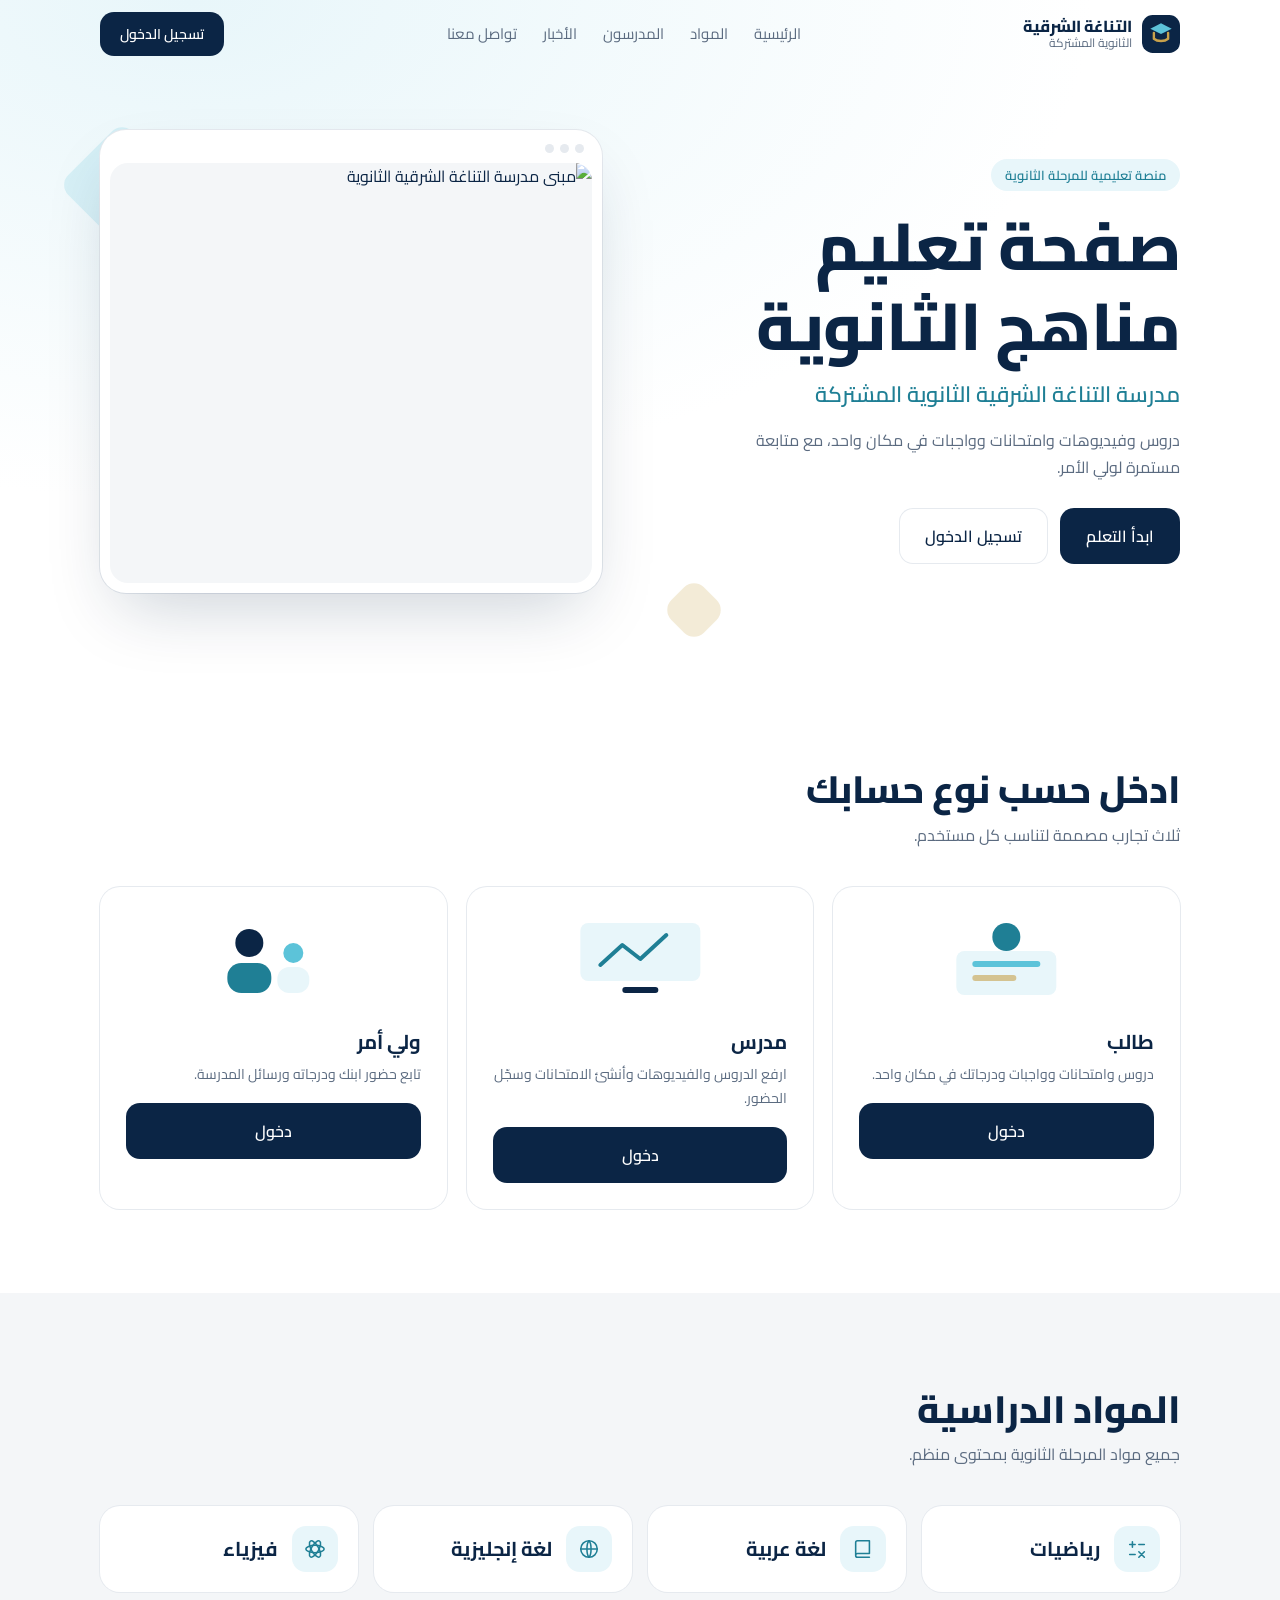
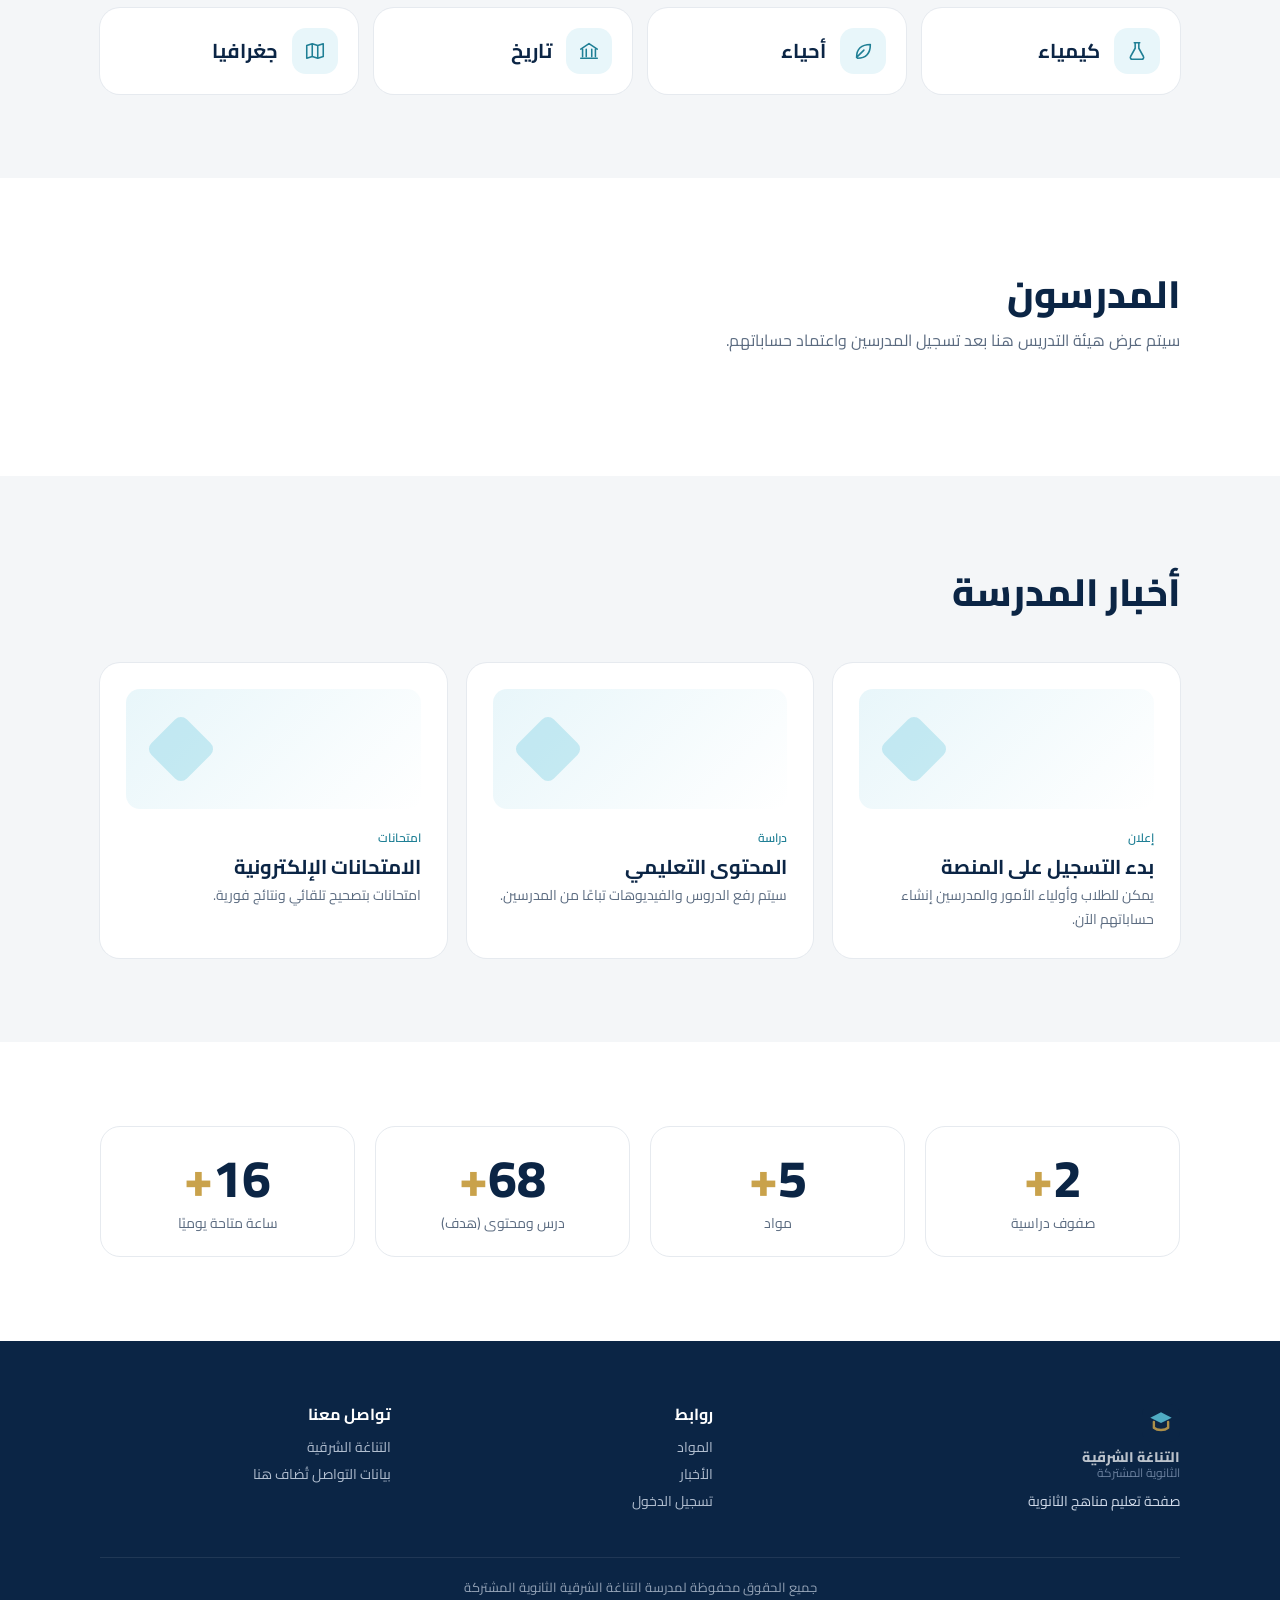
==== index.html @ 5ed2cd42 "Add files via upload" ====
<!DOCTYPE html>
<html lang="ar" dir="rtl">
<head>
<meta charset="utf-8">
<meta name="viewport" content="width=device-width, initial-scale=1, viewport-fit=cover">
<title>صفحة تعليم مناهج الثانوية | مدرسة التناغة الشرقية الثانوية المشتركة</title>
<meta name="description" content="منصة تعليمية لطلاب ومدرسي وأولياء أمور مدرسة التناغة الشرقية الثانوية المشتركة.">
<link rel="icon" href="assets/icons/favicon.svg">
<link rel="preconnect" href="https://fonts.googleapis.com"><link rel="preconnect" href="https://fonts.gstatic.com" crossorigin>
<link rel="stylesheet" href="https://fonts.googleapis.com/css2?family=Cairo:wght@400;600;800&display=swap">
<link rel="stylesheet" href="style.css">
</head>
<body>
<svg width="0" height="0" style="position:absolute" aria-hidden="true">
<symbol id="i-logo" viewBox="0 0 32 32"><rect width="32" height="32" rx="9" fill="#0b2545"/><path d="M16 7l9 4.5-9 4.5-9-4.5z" fill="#5cc3d9"/><path d="M10 15v5c3 2.5 9 2.5 12 0v-5" fill="none" stroke="#c9a24b" stroke-width="2" stroke-linecap="round"/></symbol>
<symbol id="i-math" viewBox="0 0 24 24"><path d="M4 7h6M7 4v6M14 7h6M4 18h6M14 15l6 6M20 15l-6 6"/></symbol>
<symbol id="i-book" viewBox="0 0 24 24"><path d="M4 19V5a2 2 0 0 1 2-2h13v14H6a2 2 0 0 0-2 2zm0 0a2 2 0 0 0 2 2h13"/></symbol>
<symbol id="i-globe" viewBox="0 0 24 24"><circle cx="12" cy="12" r="9"/><path d="M3 12h18M12 3c3 3 3 15 0 18M12 3c-3 3-3 15 0 18"/></symbol>
<symbol id="i-atom" viewBox="0 0 24 24"><ellipse cx="12" cy="12" rx="10" ry="4"/><ellipse cx="12" cy="12" rx="10" ry="4" transform="rotate(60 12 12)"/><ellipse cx="12" cy="12" rx="10" ry="4" transform="rotate(120 12 12)"/></symbol>
<symbol id="i-flask" viewBox="0 0 24 24"><path d="M9 3h6M10 3v6l-5 9a2 2 0 0 0 2 3h10a2 2 0 0 0 2-3l-5-9V3"/></symbol>
<symbol id="i-leaf" viewBox="0 0 24 24"><path d="M5 19c0-9 5-14 15-14 0 10-5 15-14 15M5 19l8-8"/></symbol>
<symbol id="i-hist" viewBox="0 0 24 24"><path d="M3 10l9-6 9 6M5 10v8M9 10v8M15 10v8M19 10v8M3 20h18"/></symbol>
<symbol id="i-map" viewBox="0 0 24 24"><path d="M9 4L3 6v14l6-2 6 2 6-2V4l-6 2zM9 4v14M15 6v14"/></symbol>
<symbol id="i-home" viewBox="0 0 24 24"><path d="M3 11l9-8 9 8M5 10v10h14V10"/></symbol>
<symbol id="i-cal" viewBox="0 0 24 24"><rect x="3" y="5" width="18" height="16" rx="3"/><path d="M3 10h18M8 3v4M16 3v4"/></symbol>
<symbol id="i-file" viewBox="0 0 24 24"><path d="M6 3h8l4 4v14H6zM14 3v4h4M9 13h6M9 17h6"/></symbol>
<symbol id="i-video" viewBox="0 0 24 24"><rect x="3" y="6" width="14" height="12" rx="2"/><path d="M17 10l4-2v8l-4-2"/></symbol>
<symbol id="i-chart" viewBox="0 0 24 24"><path d="M4 20V4M4 20h16M8 16v-5M12 16V7M16 16v-3"/></symbol>
<symbol id="i-bell" viewBox="0 0 24 24"><path d="M6 16v-5a6 6 0 0 1 12 0v5l2 2H4zM10 21h4"/></symbol>
<symbol id="i-check" viewBox="0 0 24 24"><path d="M5 12l5 5 9-10"/></symbol>
<symbol id="i-users" viewBox="0 0 24 24"><circle cx="9" cy="8" r="3.5"/><path d="M2 20c0-4 3-6 7-6s7 2 7 6M16 4.5a3.5 3.5 0 0 1 0 7M18 14c3 .5 4 3 4 6"/></symbol>
<symbol id="i-up" viewBox="0 0 24 24"><path d="M12 16V4M6 10l6-6 6 6M4 20h16"/></symbol>
<symbol id="i-out" viewBox="0 0 24 24"><path d="M9 4H5v16h4M16 8l4 4-4 4M20 12H9"/></symbol>
<symbol id="i-arrow" viewBox="0 0 24 24"><path d="M19 12H5M11 6l-6 6 6 6"/></symbol>
<symbol id="i-menu" viewBox="0 0 24 24"><path d="M4 7h16M4 12h16M4 17h16"/></symbol>
<symbol id="i-edit" viewBox="0 0 24 24"><path d="M4 20h4L19 9l-4-4L4 16zM14 6l4 4"/></symbol>
<symbol id="i-msg" viewBox="0 0 24 24"><path d="M4 5h16v11H9l-5 4z"/></symbol>
</svg>

<div id="site">
<header class="nav" id="nav">
  <div class="wrap nav-in">
    <a class="brand" href="#top"><svg class="logo"><use href="#i-logo"/></svg><span>التناغة الشرقية<small>الثانوية المشتركة</small></span></a>
    <nav class="links" id="links">
      <a href="#top">الرئيسية</a><a href="#subjects">المواد</a><a href="#teachers">المدرسون</a><a href="#news">الأخبار</a><a href="#contact">تواصل معنا</a>
    </nav>
    <button class="btn sm" data-login>تسجيل الدخول</button>
    <button class="burger" id="burger" aria-label="القائمة"><svg class="ic"><use href="#i-menu"/></svg></button>
  </div>
</header>

<section class="hero" id="top">
  <i class="dia d1"></i><i class="dia d2"></i>
  <div class="wrap hero-in">
    <div class="rv">
      <span class="chip">منصة تعليمية للمرحلة الثانوية</span>
      <h1>صفحة تعليم<br>مناهج الثانوية</h1>
      <h2>مدرسة التناغة الشرقية الثانوية المشتركة</h2>
      <p>دروس وفيديوهات وامتحانات وواجبات في مكان واحد، مع متابعة مستمرة لولي الأمر.</p>
      <div class="acts"><button class="btn" data-login="signup">ابدأ التعلم</button><button class="btn ghost" data-login>تسجيل الدخول</button></div>
    </div>
    <div class="mock rv" id="mock">
      <div class="bar"><i></i><i></i><i></i></div>
      <img src="assets/images/school.jpg" alt="مبنى مدرسة التناغة الشرقية الثانوية" loading="lazy">
    </div>
  </div>
</section>

<section class="sec" id="roles"><div class="wrap">
  <div class="head rv"><h3>ادخل حسب نوع حسابك</h3><p>ثلاث تجارب مصممة لتناسب كل مستخدم.</p></div>
  <div class="grid3" id="roleGrid"></div>
</div></section>

<section class="sec alt" id="subjects"><div class="wrap">
  <div class="head rv"><h3>المواد الدراسية</h3><p>جميع مواد المرحلة الثانوية بمحتوى منظم.</p></div>
  <div class="grid4" id="subGrid"></div>
</div></section>

<section class="sec" id="teachers"><div class="wrap">
  <div class="head rv"><h3>المدرسون</h3><p>سيتم عرض هيئة التدريس هنا بعد تسجيل المدرسين واعتماد حساباتهم.</p></div>
</div></section>

<section class="sec alt" id="news"><div class="wrap">
  <div class="head rv"><h3>أخبار المدرسة</h3></div>
  <div class="grid3" id="newsGrid"></div>
</div></section>

<section class="sec"><div class="wrap stats" id="stats"></div></section>

<footer class="foot" id="contact"><div class="wrap">
  <div class="fgrid">
    <div><a class="brand"><svg class="logo"><use href="#i-logo"/></svg><span>التناغة الشرقية<small>الثانوية المشتركة</small></span></a><p>صفحة تعليم مناهج الثانوية</p></div>
    <div><b>روابط</b><a href="#subjects">المواد</a><a href="#news">الأخبار</a><a data-login>تسجيل الدخول</a></div>
    <div><b>تواصل معنا</b><span>التناغة الشرقية</span><span>بيانات التواصل تُضاف هنا</span></div>
  </div>
  <div class="copy">جميع الحقوق محفوظة لمدرسة التناغة الشرقية الثانوية المشتركة</div>
</div></footer>
</div>

<section id="login" class="view">
  <div class="lbox">
    <svg class="logo big"><use href="#i-logo"/></svg>
    <h3 id="lt">تسجيل الدخول</h3>
    <div class="seg" id="seg"><button data-r="student" class="on">طالب</button><button data-r="teacher">مدرس</button><button data-r="parent">ولي أمر</button></div>
    <div id="nmWrap" hidden><label>الاسم</label><input id="nm" autocomplete="name"></div>
    <label>رقم الهاتف</label><input id="ph" type="tel" inputmode="numeric" autocomplete="tel">
    <label>كلمة المرور</label><input id="pw" type="password" autocomplete="current-password">
    <div class="err" id="er"></div>
    <button class="btn full" id="go">متابعة</button>
    <button class="lnk" id="sw">ليس لديك حساب؟ إنشاء حساب</button>
    <button class="lnk" data-home>العودة للرئيسية</button>
  </div>
</section>

<section id="app" class="view"></section>
<script src="script.js"></script>
</body>
</html>
---- style.css ----
:root{--navy:#0b2545;--teal:#1f7f95;--sky:#5cc3d9;--sky2:#e8f6fa;--gold:#c9a24b;--g:#f4f6f8;--line:#e6eaef;--mu:#5b6b80;--r:20px}
*{box-sizing:border-box;margin:0;padding:0}
html{scroll-behavior:smooth}
body{font-family:Cairo,Tahoma,Arial,sans-serif;color:var(--navy);background:#fff;line-height:1.7;-webkit-font-smoothing:antialiased}
a{color:inherit;text-decoration:none;cursor:pointer}
.wrap{max-width:1120px;margin:auto;padding:0 20px}
.ic{width:22px;height:22px;fill:none;stroke:currentColor;stroke-width:1.7;stroke-linecap:round;stroke-linejoin:round;flex:none}
.logo{width:38px;height:38px;flex:none}.logo.big{width:52px;height:52px;margin-bottom:10px}
/* nav */
.nav{position:fixed;inset:0 0 auto;z-index:50;padding-top:env(safe-area-inset-top);transition:background .3s,box-shadow .3s}
.nav.s{background:rgba(255,255,255,.88);backdrop-filter:blur(14px);-webkit-backdrop-filter:blur(14px);box-shadow:0 1px 0 var(--line)}
.nav-in{display:flex;align-items:center;gap:20px;height:68px}
.brand{display:flex;align-items:center;gap:10px;font-weight:800;line-height:1.2}
.brand small{display:block;font-weight:400;font-size:12px;color:var(--mu)}
.links{display:flex;gap:26px;margin-inline:auto;font-size:15px;color:var(--mu)}
.links a{transition:color .2s}.links a:hover{color:var(--navy)}
.burger{display:none;background:none;border:0;color:var(--navy);cursor:pointer}
/* buttons */
.btn{position:relative;overflow:hidden;border:0;border-radius:14px;padding:13px 26px;font:600 16px Cairo,Tahoma;background:var(--navy);color:#fff;cursor:pointer;transition:transform .2s,box-shadow .2s}
.btn:hover{transform:translateY(-2px);box-shadow:0 8px 22px rgba(11,37,69,.18)}
.btn.sm{padding:9px 20px;font-size:14px}.btn.full{width:100%;margin-top:16px}
.btn.ghost{background:#fff;color:var(--navy);box-shadow:inset 0 0 0 1px var(--line)}
.rp{position:absolute;border-radius:50%;background:rgba(255,255,255,.4);transform:scale(0);animation:rp .6s ease-out;pointer-events:none}
@keyframes rp{to{transform:scale(3);opacity:0}}
/* hero */
.hero{position:relative;padding:130px 0 80px;background:radial-gradient(900px 500px at 15% 0,var(--sky2),transparent),#fff;overflow:hidden}
.hero-in{display:grid;grid-template-columns:1.05fr 1fr;gap:50px;align-items:center}
.chip{display:inline-block;padding:5px 14px;border-radius:99px;background:var(--sky2);color:var(--teal);font-size:13px;font-weight:600}
h1{font-size:clamp(38px,6.2vw,66px);line-height:1.2;font-weight:800;letter-spacing:-.5px;margin:16px 0 10px}
.hero h2{font-size:clamp(17px,2.3vw,22px);color:var(--teal);font-weight:600}
.hero p{color:var(--mu);margin:14px 0 26px;max-width:460px}
.acts{display:flex;gap:12px;flex-wrap:wrap}
.mock{background:#fff;border-radius:26px;padding:10px;box-shadow:0 30px 70px -20px rgba(11,37,69,.22),0 0 0 1px var(--line);will-change:transform}
.mock .bar{display:flex;gap:6px;padding:4px 8px 10px}.bar i{width:9px;height:9px;border-radius:50%;background:var(--line)}
.mock img{width:100%;height:420px;object-fit:cover;object-position:center 40%;border-radius:18px;display:block;background:var(--g)}
.dia{position:absolute;width:90px;height:90px;background:var(--sky);opacity:.18;transform:rotate(45deg);border-radius:14px}
.d1{top:140px;left:6%}.d2{bottom:40px;right:44%;width:46px;height:46px;background:var(--gold);opacity:.22}
/* sections */
.sec{padding:84px 0}.alt{background:var(--g)}
.head{margin-bottom:38px}.head h3{font-size:clamp(26px,4vw,38px);font-weight:800}.head p{color:var(--mu)}
.grid3{display:grid;grid-template-columns:repeat(3,1fr);gap:20px}
.grid4{display:grid;grid-template-columns:repeat(4,1fr);gap:16px}
.card{background:#fff;border-radius:var(--r);padding:26px;box-shadow:0 0 0 1px var(--line);transition:transform .3s,box-shadow .3s}
.card:hover{transform:translateY(-6px);box-shadow:0 20px 40px -18px rgba(11,37,69,.25),0 0 0 1px var(--line)}
.role svg.il{width:100%;height:90px;margin-bottom:14px}
.role h4,.sub h4,.news h4{font-size:20px;font-weight:700}.role p{color:var(--mu);font-size:14px;margin:4px 0 16px}
.role .btn{width:100%}
.sub{display:flex;align-items:center;gap:14px;padding:20px}.sub .ico{width:46px;height:46px;border-radius:14px;background:var(--sky2);color:var(--teal);display:grid;place-items:center}
.news .tag{font-size:12px;color:var(--teal);font-weight:600}.news .ph{height:120px;border-radius:14px;background:linear-gradient(135deg,var(--sky2),#fff);margin-bottom:14px;position:relative;overflow:hidden}
.news .ph::after{content:"";position:absolute;width:50px;height:50px;background:var(--sky);opacity:.3;transform:rotate(45deg);left:30px;top:35px;border-radius:8px}
.news p{color:var(--mu);font-size:14px}
.stats{display:grid;grid-template-columns:repeat(4,1fr);gap:20px;text-align:center}
.stats b{display:block;font-size:clamp(34px,5vw,52px);font-weight:800;line-height:1.2}.stats span{color:var(--mu);font-size:14px}
.stats>div{padding:20px;border-radius:var(--r);border:1px solid var(--line)}.stats b::after{content:"+";color:var(--gold)}
.foot{background:var(--navy);color:#cfd9e8;padding:60px 0 24px}
.fgrid{display:grid;grid-template-columns:1.5fr 1fr 1fr;gap:30px}.foot .brand{color:#fff}.foot small{color:#8fa3c0}
.foot b{display:block;color:#fff;margin-bottom:8px}.foot a,.foot span{display:block;font-size:14px;margin:3px 0;opacity:.85}.foot p{font-size:14px;margin-top:10px}
.copy{margin-top:40px;padding-top:18px;border-top:1px solid rgba(255,255,255,.12);font-size:13px;opacity:.7;text-align:center}
/* reveal */
.rv{opacity:0;transform:translateY(22px);transition:opacity .7s ease,transform .7s ease}.rv.in{opacity:1;transform:none}
/* views */
.view{display:none}.view.on{display:block;animation:fi .4s ease}@keyframes fi{from{opacity:0}}
#login.on{display:grid;place-items:center;min-height:100vh;background:radial-gradient(700px 400px at 50% 0,var(--sky2),transparent),var(--g);padding:20px}
.lbox{width:100%;max-width:400px;background:#fff;border-radius:26px;padding:34px 28px;text-align:center;box-shadow:0 30px 60px -25px rgba(11,37,69,.25),0 0 0 1px var(--line);animation:sc .45s ease}
@keyframes sc{from{opacity:0;transform:scale(.96)}}
.lbox h3{font-size:24px;margin-bottom:16px}.lbox label{display:block;text-align:start;font-size:13px;color:var(--mu);margin:12px 0 5px}
input{width:100%;padding:13px 14px;border:1px solid var(--line);border-radius:12px;font:16px Cairo,Tahoma;color:var(--navy);background:#fff;transition:border .2s,box-shadow .2s}
input:focus{outline:0;border-color:var(--sky);box-shadow:0 0 0 4px var(--sky2)}
.seg{display:flex;background:var(--g);border-radius:12px;padding:4px;gap:4px}.seg button{flex:1;border:0;background:none;padding:9px;border-radius:9px;font:600 14px Cairo,Tahoma;color:var(--mu);cursor:pointer;transition:.2s}
.seg .on{background:#fff;color:var(--navy);box-shadow:0 1px 4px rgba(0,0,0,.1)}
.err{color:#c0392b;font-size:13px;min-height:20px;margin-top:8px}
.lnk{display:block;width:100%;background:none;border:0;color:var(--teal);font:600 14px Cairo,Tahoma;margin-top:12px;cursor:pointer}
/* app */
#app.on{display:grid;grid-template-columns:250px 1fr;min-height:100vh;background:var(--g)}
.side{background:#fff;border-inline-end:1px solid var(--line);padding:22px 14px;display:flex;flex-direction:column;gap:4px;position:sticky;top:0;height:100vh}
.side .brand{padding:0 8px 20px}
.side a{display:flex;align-items:center;gap:12px;padding:11px 12px;border-radius:12px;color:var(--mu);font-size:15px;transition:.2s}
.side a:hover{background:var(--g);color:var(--navy)}.side a.on{background:var(--sky2);color:var(--teal);font-weight:600}
.side .out{margin-top:auto}
.main{padding:0 28px 40px;min-width:0}
.topb{display:flex;align-items:center;gap:14px;height:72px}.topb h3{font-size:22px;margin-inline-end:auto}
.av{width:40px;height:40px;border-radius:50%;background:var(--navy);color:#fff;display:grid;place-items:center;font-weight:700}
.qa{display:grid;grid-template-columns:repeat(auto-fit,minmax(150px,1fr));gap:12px;margin-bottom:20px}
.qa button{display:flex;align-items:center;gap:10px;padding:16px;border:0;border-radius:16px;background:#fff;box-shadow:0 0 0 1px var(--line);font:600 14px Cairo,Tahoma;color:var(--navy);cursor:pointer;transition:.25s;position:relative;overflow:hidden}
.qa button:hover{transform:translateY(-3px);box-shadow:0 12px 24px -14px rgba(11,37,69,.3),0 0 0 1px var(--line)}.qa .ic{color:var(--teal)}
.st{display:grid;grid-template-columns:repeat(3,1fr);gap:12px;margin-bottom:20px}
.st div{background:#fff;border-radius:16px;padding:18px;box-shadow:0 0 0 1px var(--line)}.st b{font-size:28px;display:block;line-height:1.2}.st span{color:var(--mu);font-size:13px}
.wg{display:grid;grid-template-columns:repeat(3,1fr);gap:16px}
.w{background:#fff;border-radius:18px;padding:20px;box-shadow:0 0 0 1px var(--line)}.w h5{font-size:16px;margin-bottom:12px}
.li{display:flex;justify-content:space-between;gap:10px;padding:10px 0;border-top:1px solid var(--line);font-size:14px}.li:first-of-type{border:0}.li span{color:var(--mu);font-size:12px;white-space:nowrap}
.sk{height:16px;border-radius:8px;margin:14px 0;background:linear-gradient(90deg,var(--g) 25%,#e9edf2 50%,var(--g) 75%);background-size:200% 100%;animation:sh 1.1s infinite}
@keyframes sh{to{background-position:-200% 0}}
.msg{position:fixed;bottom:24px;left:50%;transform:translateX(-50%);background:var(--navy);color:#fff;padding:11px 20px;border-radius:12px;font-size:14px;z-index:99;animation:fi .3s}
@media(max-width:860px){
.links{position:absolute;top:68px;inset-inline:0;background:#fff;flex-direction:column;padding:10px 20px 18px;gap:12px;box-shadow:0 12px 24px rgba(0,0,0,.08);display:none}.links.o{display:flex}
.burger{display:block;margin-inline-start:auto}.nav-in .btn{display:none}.nav-in{gap:8px}
.hero-in,.grid3,.fgrid{grid-template-columns:1fr}.grid4{grid-template-columns:repeat(2,1fr)}.stats{grid-template-columns:repeat(2,1fr)}
.mock img{height:300px}.hero{padding-top:104px}
#app.on{grid-template-columns:1fr}.side{position:fixed;inset:0 auto 0 0;width:260px;z-index:60;transform:translateX(-105%);transition:.3s}.side.o{transform:none;box-shadow:0 0 0 100vmax rgba(11,37,69,.4)}
.wg,.st{grid-template-columns:1fr}.main{padding:0 16px 30px}
}
@media(min-width:861px){.mb{display:none}}
.mb{background:none;border:0;color:var(--navy);cursor:pointer}
@media(prefers-reduced-motion:reduce){*{animation:none!important;transition:none!important}.rv{opacity:1;transform:none}}
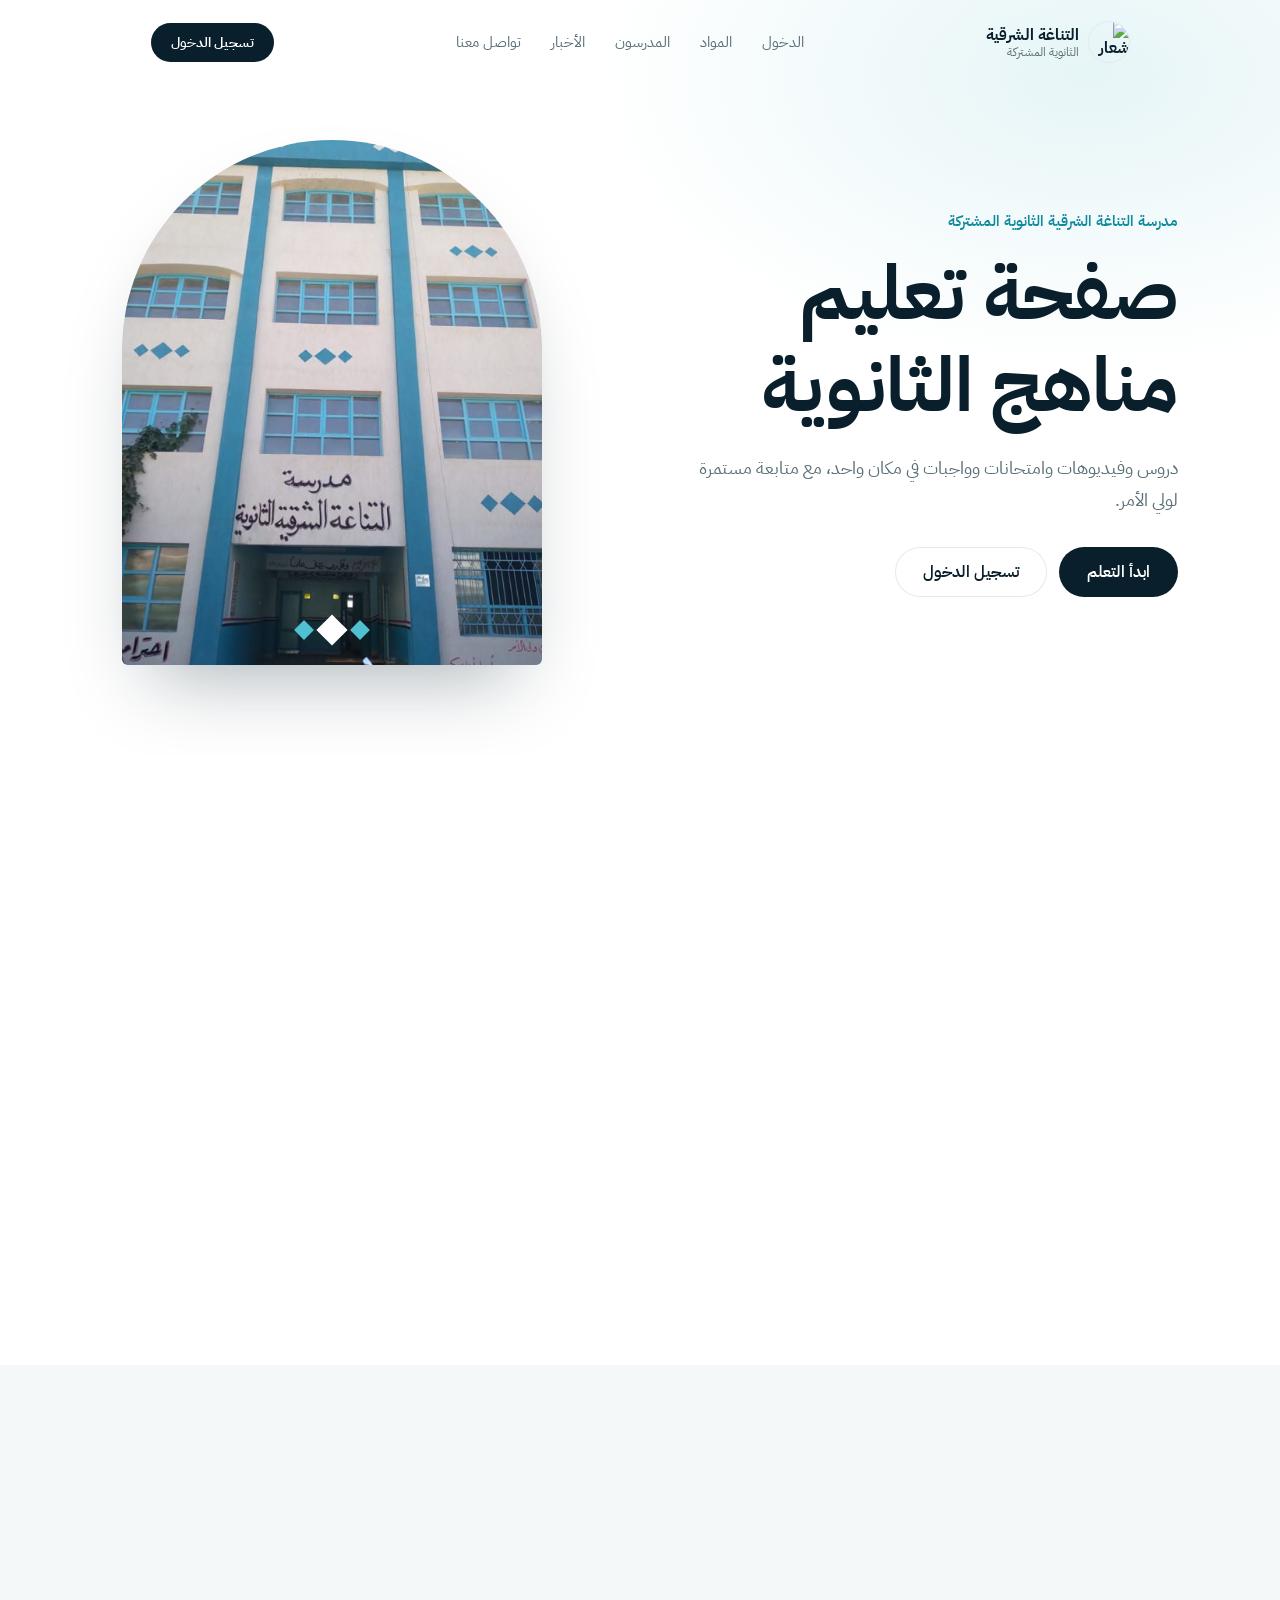
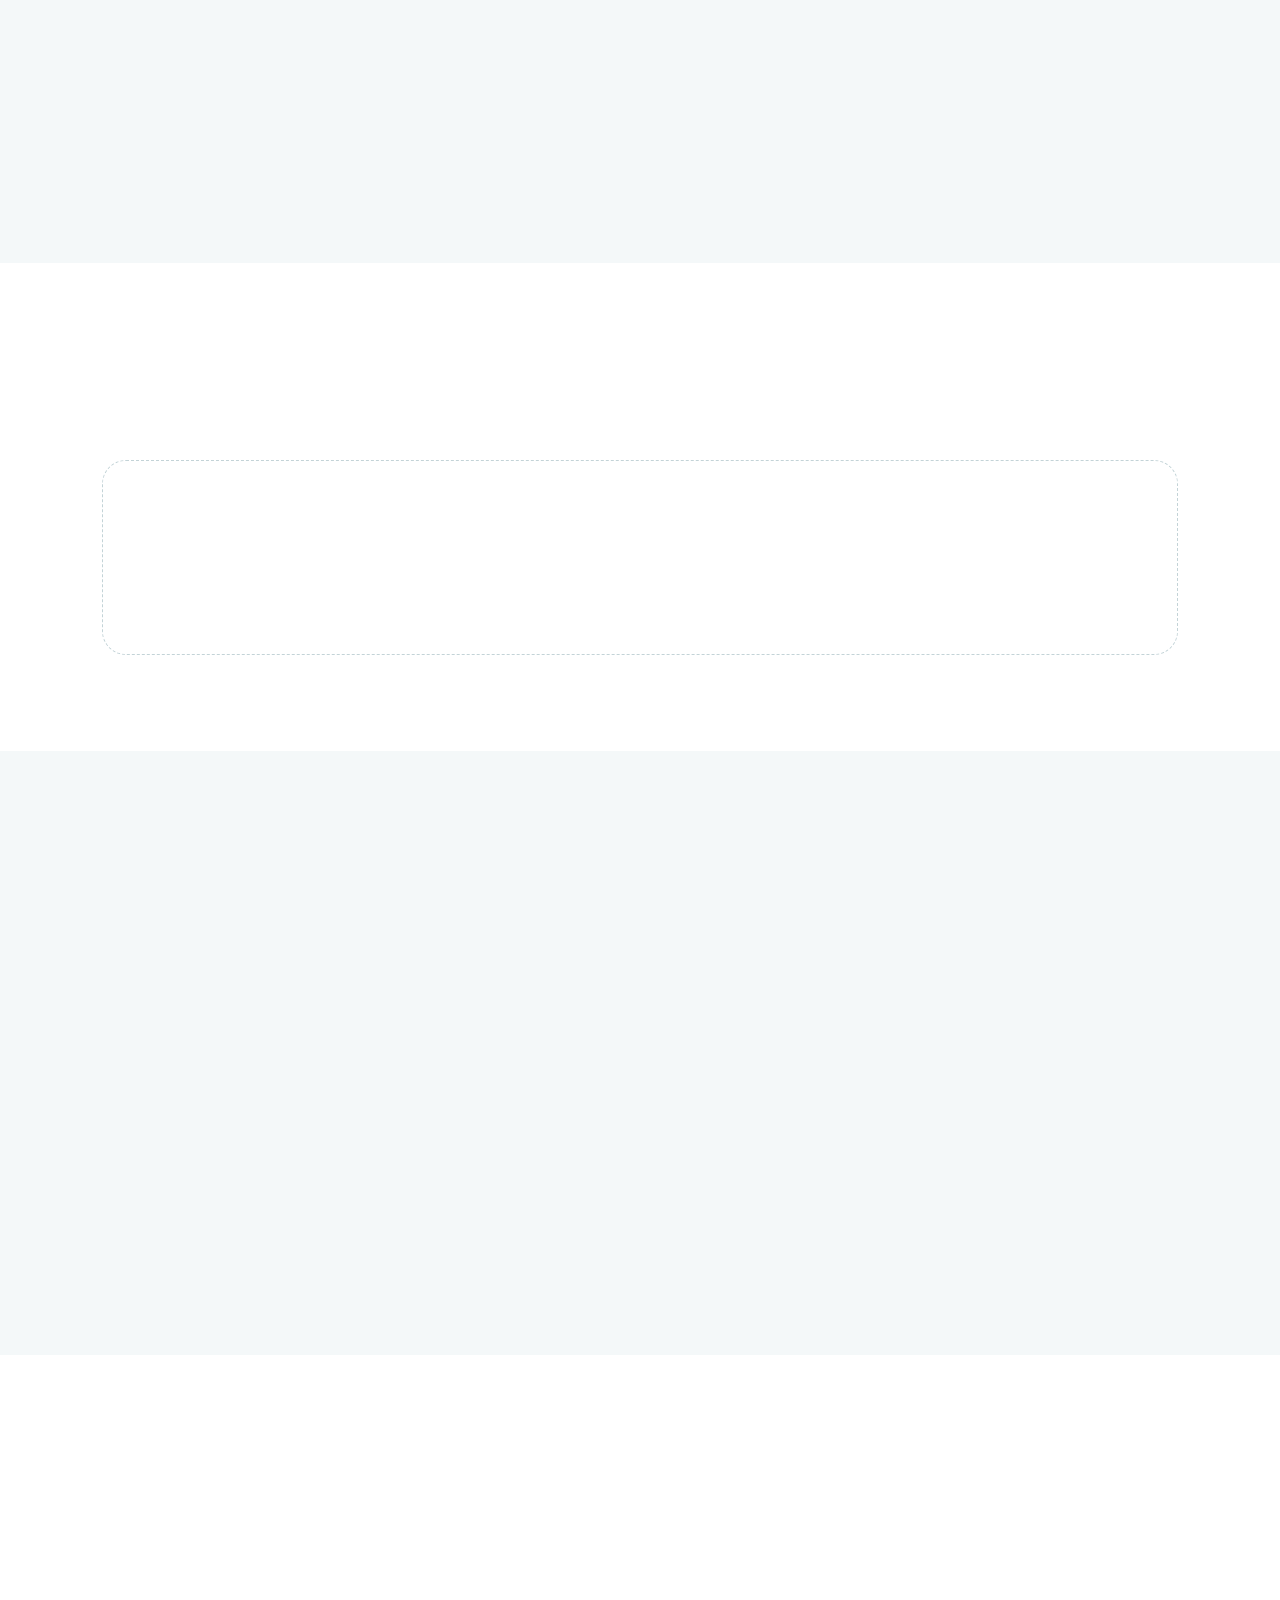
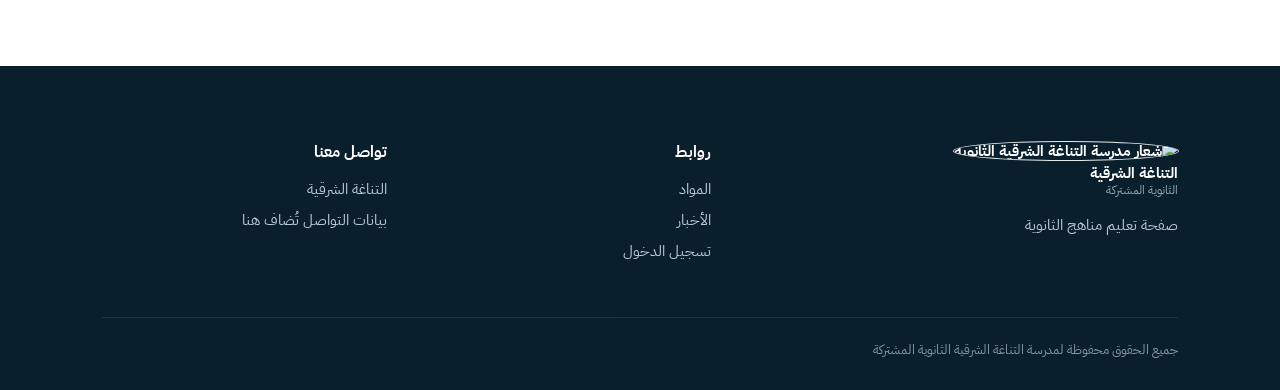
==== commit a23fff39: "Add files via upload" ====
--- a/index.html
+++ b/index.html
@@ -4,15 +4,16 @@
 <meta charset="utf-8">
 <meta name="viewport" content="width=device-width, initial-scale=1, viewport-fit=cover">
 <title>صفحة تعليم مناهج الثانوية | مدرسة التناغة الشرقية الثانوية المشتركة</title>
+<meta name="theme-color" content="#0a1f2c">
 <meta name="description" content="منصة تعليمية لطلاب ومدرسي وأولياء أمور مدرسة التناغة الشرقية الثانوية المشتركة.">
-<link rel="icon" href="assets/icons/favicon.svg">
+<link rel="icon" type="image/png" href="assets/icons/favicon.png">
+<link rel="apple-touch-icon" href="assets/images/logo.jpg">
 <link rel="preconnect" href="https://fonts.googleapis.com"><link rel="preconnect" href="https://fonts.gstatic.com" crossorigin>
-<link rel="stylesheet" href="https://fonts.googleapis.com/css2?family=Cairo:wght@400;600;800&display=swap">
+<link rel="stylesheet" href="https://fonts.googleapis.com/css2?family=IBM+Plex+Sans+Arabic:wght@400;500;600;700&display=swap">
 <link rel="stylesheet" href="style.css">
 </head>
 <body>
 <svg width="0" height="0" style="position:absolute" aria-hidden="true">
-<symbol id="i-logo" viewBox="0 0 32 32"><rect width="32" height="32" rx="9" fill="#0b2545"/><path d="M16 7l9 4.5-9 4.5-9-4.5z" fill="#5cc3d9"/><path d="M10 15v5c3 2.5 9 2.5 12 0v-5" fill="none" stroke="#c9a24b" stroke-width="2" stroke-linecap="round"/></symbol>
 <symbol id="i-math" viewBox="0 0 24 24"><path d="M4 7h6M7 4v6M14 7h6M4 18h6M14 15l6 6M20 15l-6 6"/></symbol>
 <symbol id="i-book" viewBox="0 0 24 24"><path d="M4 19V5a2 2 0 0 1 2-2h13v14H6a2 2 0 0 0-2 2zm0 0a2 2 0 0 0 2 2h13"/></symbol>
 <symbol id="i-globe" viewBox="0 0 24 24"><circle cx="12" cy="12" r="9"/><path d="M3 12h18M12 3c3 3 3 15 0 18M12 3c-3 3-3 15 0 18"/></symbol>
@@ -38,59 +39,50 @@
 </svg>
 
 <div id="site">
-<header class="nav" id="nav">
-  <div class="wrap nav-in">
-    <a class="brand" href="#top"><svg class="logo"><use href="#i-logo"/></svg><span>التناغة الشرقية<small>الثانوية المشتركة</small></span></a>
-    <nav class="links" id="links">
-      <a href="#top">الرئيسية</a><a href="#subjects">المواد</a><a href="#teachers">المدرسون</a><a href="#news">الأخبار</a><a href="#contact">تواصل معنا</a>
-    </nav>
-    <button class="btn sm" data-login>تسجيل الدخول</button>
-    <button class="burger" id="burger" aria-label="القائمة"><svg class="ic"><use href="#i-menu"/></svg></button>
+<i class="pgb" id="pg"></i>
+<header class="nav" id="nav"><div class="nav-in">
+  <a class="brand" href="#top"><img class="logo" src="assets/images/logo.jpg" alt="شعار مدرسة التناغة الشرقية الثانوية" width="40" height="40" decoding="async"><span>التناغة الشرقية<small>الثانوية المشتركة</small></span></a>
+  <nav class="links" id="links"><a href="#roles">الدخول</a><a href="#subjects">المواد</a><a href="#teachers">المدرسون</a><a href="#news">الأخبار</a><a href="#contact">تواصل معنا</a></nav>
+  <button class="btn sm" data-login>تسجيل الدخول</button>
+  <button class="burger" id="burger" aria-label="القائمة"><svg class="ic"><use href="#i-menu"/></svg></button>
+</div></header>
+
+<section class="hero" id="top"><div class="wrap hero-in">
+  <div class="ht">
+    <p class="kick">مدرسة التناغة الشرقية الثانوية المشتركة</p>
+    <h1>صفحة تعليم<br>مناهج الثانوية</h1>
+    <p class="lead">دروس وفيديوهات وامتحانات وواجبات في مكان واحد، مع متابعة مستمرة لولي الأمر.</p>
+    <div class="acts"><button class="btn" data-login="signup">ابدأ التعلم</button><button class="btn ghost" data-login>تسجيل الدخول</button></div>
   </div>
-</header>
-
-<section class="hero" id="top">
-  <i class="dia d1"></i><i class="dia d2"></i>
-  <div class="wrap hero-in">
-    <div class="rv">
-      <span class="chip">منصة تعليمية للمرحلة الثانوية</span>
-      <h1>صفحة تعليم<br>مناهج الثانوية</h1>
-      <h2>مدرسة التناغة الشرقية الثانوية المشتركة</h2>
-      <p>دروس وفيديوهات وامتحانات وواجبات في مكان واحد، مع متابعة مستمرة لولي الأمر.</p>
-      <div class="acts"><button class="btn" data-login="signup">ابدأ التعلم</button><button class="btn ghost" data-login>تسجيل الدخول</button></div>
-    </div>
-    <div class="mock rv" id="mock">
-      <div class="bar"><i></i><i></i><i></i></div>
-      <img src="assets/images/school.jpg" alt="مبنى مدرسة التناغة الشرقية الثانوية" loading="lazy">
-    </div>
-  </div>
-</section>
+  <figure class="arch"><img src="assets/images/school.jpg" alt="مبنى مدرسة التناغة الشرقية الثانوية" fetchpriority="high" decoding="async" width="900" height="1205" onload="this.parentNode.classList.add('ok')"><div class="dm"><i></i><i></i><i></i></div></figure>
+</div></section>
 
 <section class="sec" id="roles"><div class="wrap">
   <div class="head rv"><h3>ادخل حسب نوع حسابك</h3><p>ثلاث تجارب مصممة لتناسب كل مستخدم.</p></div>
-  <div class="grid3" id="roleGrid"></div>
+  <div class="grid3 rv" id="roleGrid"></div>
 </div></section>
 
 <section class="sec alt" id="subjects"><div class="wrap">
   <div class="head rv"><h3>المواد الدراسية</h3><p>جميع مواد المرحلة الثانوية بمحتوى منظم.</p></div>
-  <div class="grid4" id="subGrid"></div>
+  <div class="grid4 rv" id="subGrid"></div>
 </div></section>
 
 <section class="sec" id="teachers"><div class="wrap">
-  <div class="head rv"><h3>المدرسون</h3><p>سيتم عرض هيئة التدريس هنا بعد تسجيل المدرسين واعتماد حساباتهم.</p></div>
+  <div class="head rv"><h3>المدرسون</h3></div>
+  <div class="empty rv"><div>سيتم عرض هيئة التدريس هنا بعد تسجيل المدرسين واعتماد حساباتهم.</div><button class="btn ghost" data-login="signup" data-r="teacher">سجّل كمدرس</button></div>
 </div></section>
 
 <section class="sec alt" id="news"><div class="wrap">
   <div class="head rv"><h3>أخبار المدرسة</h3></div>
-  <div class="grid3" id="newsGrid"></div>
+  <div class="grid3 rv" id="newsGrid"></div>
 </div></section>
 
-<section class="sec"><div class="wrap stats" id="stats"></div></section>
+<section class="sec"><div class="wrap stats rv" id="stats"></div></section>
 
 <footer class="foot" id="contact"><div class="wrap">
   <div class="fgrid">
-    <div><a class="brand"><svg class="logo"><use href="#i-logo"/></svg><span>التناغة الشرقية<small>الثانوية المشتركة</small></span></a><p>صفحة تعليم مناهج الثانوية</p></div>
-    <div><b>روابط</b><a href="#subjects">المواد</a><a href="#news">الأخبار</a><a data-login>تسجيل الدخول</a></div>
+    <div><a class="brand"><img class="logo" src="assets/images/logo.jpg" alt="شعار مدرسة التناغة الشرقية الثانوية" width="40" height="40" decoding="async"><span>التناغة الشرقية<small>الثانوية المشتركة</small></span></a><p>صفحة تعليم مناهج الثانوية</p></div>
+    <div><b>روابط</b><a href="subject.html">المواد</a><a href="news.html">الأخبار</a><a data-login>تسجيل الدخول</a></div>
     <div><b>تواصل معنا</b><span>التناغة الشرقية</span><span>بيانات التواصل تُضاف هنا</span></div>
   </div>
   <div class="copy">جميع الحقوق محفوظة لمدرسة التناغة الشرقية الثانوية المشتركة</div>
@@ -99,7 +91,7 @@
 
 <section id="login" class="view">
   <div class="lbox">
-    <svg class="logo big"><use href="#i-logo"/></svg>
+    <img class="logo big" src="assets/images/logo.jpg" alt="شعار مدرسة التناغة الشرقية الثانوية" width="72" height="72" decoding="async">
     <h3 id="lt">تسجيل الدخول</h3>
     <div class="seg" id="seg"><button data-r="student" class="on">طالب</button><button data-r="teacher">مدرس</button><button data-r="parent">ولي أمر</button></div>
     <div id="nmWrap" hidden><label>الاسم</label><input id="nm" autocomplete="name"></div>
@@ -113,6 +105,6 @@
 </section>
 
 <section id="app" class="view"></section>
-<script src="script.js"></script>
+<script src="script.js" defer></script>
 </body>
 </html>
--- a/style.css
+++ b/style.css
@@ -1,87 +1,96 @@
-:root{--navy:#0b2545;--teal:#1f7f95;--sky:#5cc3d9;--sky2:#e8f6fa;--gold:#c9a24b;--g:#f4f6f8;--line:#e6eaef;--mu:#5b6b80;--r:20px}
+:root{--navy:#0a1f2c;--teal:#0e8a9d;--sky:#4fc1d2;--sky2:#e6f5f7;--gold:#e9b44c;--g:#f4f8f9;--line:#e2eaec;--mu:#5a6f78;--r:20px;--ease:cubic-bezier(.2,.7,.2,1)}
 *{box-sizing:border-box;margin:0;padding:0}
-html{scroll-behavior:smooth}
-body{font-family:Cairo,Tahoma,Arial,sans-serif;color:var(--navy);background:#fff;line-height:1.7;-webkit-font-smoothing:antialiased}
+html{scroll-behavior:smooth;scroll-padding-top:96px}
+body{font-family:'IBM Plex Sans Arabic',Tahoma,sans-serif;color:var(--navy);background:#fff;line-height:1.8;-webkit-font-smoothing:antialiased}
 a{color:inherit;text-decoration:none;cursor:pointer}
-.wrap{max-width:1120px;margin:auto;padding:0 20px}
+:focus-visible{outline:2px solid var(--teal);outline-offset:3px;border-radius:8px}
+.wrap{max-width:1120px;margin:auto;padding:0 22px}
 .ic{width:22px;height:22px;fill:none;stroke:currentColor;stroke-width:1.7;stroke-linecap:round;stroke-linejoin:round;flex:none}
-.logo{width:38px;height:38px;flex:none}.logo.big{width:52px;height:52px;margin-bottom:10px}
+.logo{width:40px;height:40px;flex:none;border-radius:50%;object-fit:cover;box-shadow:0 0 0 1px var(--line)}.logo.big{width:72px;height:72px;margin-bottom:10px}
+.pgb{position:fixed;top:0;inset-inline:0;height:2px;background:var(--teal);transform:scaleX(0);transform-origin:right;z-index:70}
 /* nav */
-.nav{position:fixed;inset:0 0 auto;z-index:50;padding-top:env(safe-area-inset-top);transition:background .3s,box-shadow .3s}
-.nav.s{background:rgba(255,255,255,.88);backdrop-filter:blur(14px);-webkit-backdrop-filter:blur(14px);box-shadow:0 1px 0 var(--line)}
-.nav-in{display:flex;align-items:center;gap:20px;height:68px}
-.brand{display:flex;align-items:center;gap:10px;font-weight:800;line-height:1.2}
-.brand small{display:block;font-weight:400;font-size:12px;color:var(--mu)}
-.links{display:flex;gap:26px;margin-inline:auto;font-size:15px;color:var(--mu)}
-.links a{transition:color .2s}.links a:hover{color:var(--navy)}
+.nav{position:fixed;top:12px;inset-inline:0;z-index:50;padding:env(safe-area-inset-top) 14px 0}
+.nav-in{position:relative;max-width:1000px;margin:auto;height:60px;display:flex;align-items:center;gap:16px;padding:0 10px;border-radius:99px;border:1px solid transparent;transition:.4s var(--ease)}
+.nav.s .nav-in{background:rgba(255,255,255,.78);-webkit-backdrop-filter:saturate(180%) blur(16px);backdrop-filter:saturate(180%) blur(16px);border-color:var(--line);box-shadow:0 8px 30px -12px rgba(10,31,44,.18)}
+.brand{display:flex;align-items:center;gap:10px;font-weight:700;line-height:1.25}.brand small{display:block;font-weight:400;font-size:12px;color:var(--mu)}
+.links{display:flex;gap:2px;margin-inline:auto;font-size:15px}
+.links a{padding:7px 14px;border-radius:99px;color:var(--mu);transition:.25s}.links a:hover{background:var(--sky2);color:var(--navy)}
 .burger{display:none;background:none;border:0;color:var(--navy);cursor:pointer}
 /* buttons */
-.btn{position:relative;overflow:hidden;border:0;border-radius:14px;padding:13px 26px;font:600 16px Cairo,Tahoma;background:var(--navy);color:#fff;cursor:pointer;transition:transform .2s,box-shadow .2s}
-.btn:hover{transform:translateY(-2px);box-shadow:0 8px 22px rgba(11,37,69,.18)}
-.btn.sm{padding:9px 20px;font-size:14px}.btn.full{width:100%;margin-top:16px}
-.btn.ghost{background:#fff;color:var(--navy);box-shadow:inset 0 0 0 1px var(--line)}
-.rp{position:absolute;border-radius:50%;background:rgba(255,255,255,.4);transform:scale(0);animation:rp .6s ease-out;pointer-events:none}
+.btn{position:relative;overflow:hidden;border:0;border-radius:99px;padding:13px 28px;font:600 16px 'IBM Plex Sans Arabic',Tahoma;background:var(--navy);color:#fff;cursor:pointer;transition:transform .25s var(--ease),box-shadow .25s,background .25s}
+.btn:hover{transform:translateY(-2px);box-shadow:0 10px 24px -8px rgba(10,31,44,.45);background:#12384c}.btn:active{transform:scale(.97)}
+.btn.sm{padding:9px 20px;font-size:14px}.btn.full{width:100%;margin-top:16px;border-radius:14px}
+.btn.ghost{background:transparent;color:var(--navy);box-shadow:inset 0 0 0 1px var(--line)}.btn.ghost:hover{background:var(--g);box-shadow:inset 0 0 0 1px var(--line)}
+.rp{position:absolute;border-radius:50%;background:rgba(255,255,255,.35);transform:scale(0);animation:rp .6s ease-out;pointer-events:none}
 @keyframes rp{to{transform:scale(3);opacity:0}}
+@keyframes up{from{opacity:0;transform:translateY(18px)}}
 /* hero */
-.hero{position:relative;padding:130px 0 80px;background:radial-gradient(900px 500px at 15% 0,var(--sky2),transparent),#fff;overflow:hidden}
-.hero-in{display:grid;grid-template-columns:1.05fr 1fr;gap:50px;align-items:center}
-.chip{display:inline-block;padding:5px 14px;border-radius:99px;background:var(--sky2);color:var(--teal);font-size:13px;font-weight:600}
-h1{font-size:clamp(38px,6.2vw,66px);line-height:1.2;font-weight:800;letter-spacing:-.5px;margin:16px 0 10px}
-.hero h2{font-size:clamp(17px,2.3vw,22px);color:var(--teal);font-weight:600}
-.hero p{color:var(--mu);margin:14px 0 26px;max-width:460px}
+.hero{position:relative;padding:140px 0 90px;overflow:hidden;background:radial-gradient(700px 420px at 85% 10%,var(--sky2),transparent 70%)}
+.hero-in{display:grid;grid-template-columns:1.1fr .9fr;gap:56px;align-items:center}
+.ht>*{animation:up .9s var(--ease) both}.ht>:nth-child(2){animation-delay:.08s}.ht>:nth-child(3){animation-delay:.16s}.ht>:nth-child(4){animation-delay:.24s}
+.kick{font-size:15px;color:var(--teal);font-weight:600;margin-bottom:14px}
+h1{font-size:clamp(40px,6.4vw,76px);line-height:1.2;font-weight:700;margin-bottom:20px}
+.lead{color:var(--mu);font-size:18px;max-width:28em;margin-bottom:30px}
 .acts{display:flex;gap:12px;flex-wrap:wrap}
-.mock{background:#fff;border-radius:26px;padding:10px;box-shadow:0 30px 70px -20px rgba(11,37,69,.22),0 0 0 1px var(--line);will-change:transform}
-.mock .bar{display:flex;gap:6px;padding:4px 8px 10px}.bar i{width:9px;height:9px;border-radius:50%;background:var(--line)}
-.mock img{width:100%;height:420px;object-fit:cover;object-position:center 40%;border-radius:18px;display:block;background:var(--g)}
-.dia{position:absolute;width:90px;height:90px;background:var(--sky);opacity:.18;transform:rotate(45deg);border-radius:14px}
-.d1{top:140px;left:6%}.d2{bottom:40px;right:44%;width:46px;height:46px;background:var(--gold);opacity:.22}
+.arch{position:relative;aspect-ratio:4/5;max-width:420px;width:100%;justify-self:center;border-radius:999px 999px 28px 28px;overflow:hidden;background:var(--g);box-shadow:0 40px 80px -30px rgba(10,31,44,.35)}
+.arch::before{content:"";position:absolute;inset:0;background:linear-gradient(90deg,var(--g) 25%,#e6eef0 50%,var(--g) 75%);background-size:200% 100%;animation:sh 1.2s infinite}.arch.ok::before{display:none}
+.arch img{position:absolute;inset:0;width:100%;height:100%;object-fit:cover;opacity:0;transform:scale(1.06);transition:opacity .8s,transform 1.4s var(--ease)}.arch.ok img{opacity:1;transform:none}
+.dm{position:absolute;bottom:24px;inset-inline:0;display:flex;justify-content:center;align-items:center;gap:10px}
+.dm i{width:14px;height:14px;background:var(--sky);transform:rotate(45deg) scale(0);animation:pop .6s var(--ease) .6s forwards}.dm i:nth-child(2){width:22px;height:22px;background:#fff;animation-delay:.75s}.dm i:nth-child(3){animation-delay:.9s}
+@keyframes pop{to{transform:rotate(45deg) scale(1)}}
 /* sections */
-.sec{padding:84px 0}.alt{background:var(--g)}
-.head{margin-bottom:38px}.head h3{font-size:clamp(26px,4vw,38px);font-weight:800}.head p{color:var(--mu)}
-.grid3{display:grid;grid-template-columns:repeat(3,1fr);gap:20px}
-.grid4{display:grid;grid-template-columns:repeat(4,1fr);gap:16px}
-.card{background:#fff;border-radius:var(--r);padding:26px;box-shadow:0 0 0 1px var(--line);transition:transform .3s,box-shadow .3s}
-.card:hover{transform:translateY(-6px);box-shadow:0 20px 40px -18px rgba(11,37,69,.25),0 0 0 1px var(--line)}
-.role svg.il{width:100%;height:90px;margin-bottom:14px}
-.role h4,.sub h4,.news h4{font-size:20px;font-weight:700}.role p{color:var(--mu);font-size:14px;margin:4px 0 16px}
-.role .btn{width:100%}
-.sub{display:flex;align-items:center;gap:14px;padding:20px}.sub .ico{width:46px;height:46px;border-radius:14px;background:var(--sky2);color:var(--teal);display:grid;place-items:center}
-.news .tag{font-size:12px;color:var(--teal);font-weight:600}.news .ph{height:120px;border-radius:14px;background:linear-gradient(135deg,var(--sky2),#fff);margin-bottom:14px;position:relative;overflow:hidden}
-.news .ph::after{content:"";position:absolute;width:50px;height:50px;background:var(--sky);opacity:.3;transform:rotate(45deg);left:30px;top:35px;border-radius:8px}
-.news p{color:var(--mu);font-size:14px}
-.stats{display:grid;grid-template-columns:repeat(4,1fr);gap:20px;text-align:center}
-.stats b{display:block;font-size:clamp(34px,5vw,52px);font-weight:800;line-height:1.2}.stats span{color:var(--mu);font-size:14px}
-.stats>div{padding:20px;border-radius:var(--r);border:1px solid var(--line)}.stats b::after{content:"+";color:var(--gold)}
-.foot{background:var(--navy);color:#cfd9e8;padding:60px 0 24px}
-.fgrid{display:grid;grid-template-columns:1.5fr 1fr 1fr;gap:30px}.foot .brand{color:#fff}.foot small{color:#8fa3c0}
-.foot b{display:block;color:#fff;margin-bottom:8px}.foot a,.foot span{display:block;font-size:14px;margin:3px 0;opacity:.85}.foot p{font-size:14px;margin-top:10px}
-.copy{margin-top:40px;padding-top:18px;border-top:1px solid rgba(255,255,255,.12);font-size:13px;opacity:.7;text-align:center}
+.sec{padding:96px 0}.alt{background:var(--g)}
+.head{margin-bottom:44px;max-width:34em}.head h3{font-size:clamp(28px,4.2vw,44px);line-height:1.3;font-weight:700}.head p{color:var(--mu);margin-top:8px}
+.grid3{display:grid;grid-template-columns:repeat(3,1fr);gap:16px}.grid4{display:grid;grid-template-columns:repeat(4,1fr);gap:12px}
+.card{position:relative;overflow:hidden;display:block;width:100%;background:#fff;border:0;border-radius:var(--r);padding:28px;font:inherit;color:inherit;text-align:start;box-shadow:0 0 0 1px var(--line);transition:transform .4s var(--ease),box-shadow .4s}
+.card::after{content:"";position:absolute;inset:0;background:radial-gradient(260px circle at var(--x,50%) var(--y,0),rgba(14,138,157,.12),transparent 70%);opacity:0;transition:opacity .3s;pointer-events:none}
+.card:hover{transform:translateY(-4px);box-shadow:0 24px 48px -24px rgba(10,31,44,.3),0 0 0 1px var(--line)}.card:hover::after{opacity:1}
+.ico{width:48px;height:48px;border-radius:14px;background:var(--sky2);color:var(--teal);display:grid;place-items:center}
+.role{cursor:pointer;min-height:240px;display:flex;flex-direction:column}.role h4{font-size:24px;margin:24px 0 6px}.role p{color:var(--mu);font-size:15px;flex:1}
+.go{display:flex;align-items:center;gap:8px;margin-top:20px;font-weight:600;color:var(--teal);transition:gap .3s var(--ease)}.role:hover .go{gap:14px}
+.sub{display:flex;align-items:center;gap:14px;padding:18px;border-radius:16px}.sub h4{font-size:17px;font-weight:600}.sub .ico{width:42px;height:42px;border-radius:12px}
+.news{padding:12px 12px 24px;border-radius:24px}.news .ph{height:140px;border-radius:14px;margin-bottom:18px;background:var(--g);position:relative;overflow:hidden}
+.news .ph::after{content:"";position:absolute;width:54px;height:54px;background:var(--sky);opacity:.35;transform:rotate(45deg);inset-inline-start:36px;top:44px;border-radius:8px;transition:transform .6s var(--ease)}.news:hover .ph::after{transform:rotate(135deg) scale(1.2)}
+.news .tag{margin:0 14px;font-size:13px;color:var(--teal);font-weight:600}.news h4,.news p{margin-inline:14px}.news h4{font-size:19px}.news p{color:var(--mu);font-size:15px}
+.empty{border:1px dashed #c3d3d7;border-radius:24px;padding:48px 22px;text-align:center;color:var(--mu)}.empty .btn{margin-top:18px}
+.stats{display:grid;grid-template-columns:repeat(4,1fr)}.stats>div{padding:8px 24px;border-inline-start:1px solid var(--line)}.stats>div:first-child{border:0;padding-inline-start:0}
+.stats b{display:block;font-size:clamp(40px,6vw,64px);font-weight:700;line-height:1.15;font-variant-numeric:tabular-nums}.stats b::after{content:"+";color:var(--teal)}.stats span{color:var(--mu);font-size:15px}
+.foot{background:var(--navy);color:#b9ccd4;padding:72px 0 28px}
+.fgrid{display:grid;grid-template-columns:1.5fr 1fr 1fr;gap:40px}.foot .brand{color:#fff}.foot small{color:#8fa9b4}
+.foot b{display:block;color:#fff;margin-bottom:10px}.foot a,.foot span{display:block;font-size:15px;margin:4px 0}.foot a{transition:color .2s,transform .2s}.foot a:hover{color:#fff;transform:translateX(-4px)}.foot p{font-size:15px;margin-top:14px;max-width:22em}
+.copy{margin-top:48px;padding-top:20px;border-top:1px solid rgba(255,255,255,.12);font-size:13px;opacity:.7}
 /* reveal */
-.rv{opacity:0;transform:translateY(22px);transition:opacity .7s ease,transform .7s ease}.rv.in{opacity:1;transform:none}
+.rv>*{opacity:0}.rv.in>*{animation:up .8s var(--ease) both}.rv.in>:nth-child(2){animation-delay:.07s}.rv.in>:nth-child(3){animation-delay:.14s}.rv.in>:nth-child(4){animation-delay:.21s}.rv.in>:nth-child(n+5){animation-delay:.28s}
+::view-transition-old(root){animation:.25s ease both reverse fadeo}::view-transition-new(root){animation:.45s var(--ease) both up}@keyframes fadeo{from{opacity:0}}
+@media(prefers-reduced-motion:reduce){.rv>*,.arch img{opacity:1!important}.dm i{transform:rotate(45deg)!important}html{scroll-behavior:auto}}
 /* views */
 .view{display:none}.view.on{display:block;animation:fi .4s ease}@keyframes fi{from{opacity:0}}
 #login.on{display:grid;place-items:center;min-height:100vh;background:radial-gradient(700px 400px at 50% 0,var(--sky2),transparent),var(--g);padding:20px}
 .lbox{width:100%;max-width:400px;background:#fff;border-radius:26px;padding:34px 28px;text-align:center;box-shadow:0 30px 60px -25px rgba(11,37,69,.25),0 0 0 1px var(--line);animation:sc .45s ease}
 @keyframes sc{from{opacity:0;transform:scale(.96)}}
 .lbox h3{font-size:24px;margin-bottom:16px}.lbox label{display:block;text-align:start;font-size:13px;color:var(--mu);margin:12px 0 5px}
-input{width:100%;padding:13px 14px;border:1px solid var(--line);border-radius:12px;font:16px Cairo,Tahoma;color:var(--navy);background:#fff;transition:border .2s,box-shadow .2s}
+input{width:100%;padding:13px 14px;border:1px solid var(--line);border-radius:12px;font:16px IBM Plex Sans Arabic,Tahoma;color:var(--navy);background:#fff;transition:border .2s,box-shadow .2s}
 input:focus{outline:0;border-color:var(--sky);box-shadow:0 0 0 4px var(--sky2)}
-.seg{display:flex;background:var(--g);border-radius:12px;padding:4px;gap:4px}.seg button{flex:1;border:0;background:none;padding:9px;border-radius:9px;font:600 14px Cairo,Tahoma;color:var(--mu);cursor:pointer;transition:.2s}
+.seg{display:flex;background:var(--g);border-radius:12px;padding:4px;gap:4px}.seg button{flex:1;border:0;background:none;padding:9px;border-radius:9px;font:600 14px IBM Plex Sans Arabic,Tahoma;color:var(--mu);cursor:pointer;transition:.2s}
 .seg .on{background:#fff;color:var(--navy);box-shadow:0 1px 4px rgba(0,0,0,.1)}
 .err{color:#c0392b;font-size:13px;min-height:20px;margin-top:8px}
-.lnk{display:block;width:100%;background:none;border:0;color:var(--teal);font:600 14px Cairo,Tahoma;margin-top:12px;cursor:pointer}
+.lnk{display:block;width:100%;background:none;border:0;color:var(--teal);font:600 14px IBM Plex Sans Arabic,Tahoma;margin-top:12px;cursor:pointer}
 /* app */
 #app.on{display:grid;grid-template-columns:250px 1fr;min-height:100vh;background:var(--g)}
-.side{background:#fff;border-inline-end:1px solid var(--line);padding:22px 14px;display:flex;flex-direction:column;gap:4px;position:sticky;top:0;height:100vh}
+.side{background:#fff;border-inline-end:1px solid var(--line);padding:22px 14px calc(14px + env(safe-area-inset-bottom));display:flex;flex-direction:column;gap:4px;position:sticky;top:0;height:100vh;height:100dvh}
+.snav{flex:1;min-height:0;overflow-y:auto;display:flex;flex-direction:column;gap:4px}
 .side .brand{padding:0 8px 20px}
 .side a{display:flex;align-items:center;gap:12px;padding:11px 12px;border-radius:12px;color:var(--mu);font-size:15px;transition:.2s}
 .side a:hover{background:var(--g);color:var(--navy)}.side a.on{background:var(--sky2);color:var(--teal);font-weight:600}
-.side .out{margin-top:auto}
+.out{flex:none;display:flex;align-items:center;justify-content:center;gap:10px;width:100%;margin-top:10px;padding:12px;border:1px solid #f1c9c4;border-radius:12px;background:#fdf1f0;color:#c0392b;font:700 15px IBM Plex Sans Arabic,Tahoma;cursor:pointer;transition:.2s}
+.out:hover{background:#c0392b;color:#fff;border-color:#c0392b}
+.out-t{width:auto;margin:0;padding:8px 14px;font-size:14px}
+.scrim{display:none}
 .main{padding:0 28px 40px;min-width:0}
-.topb{display:flex;align-items:center;gap:14px;height:72px}.topb h3{font-size:22px;margin-inline-end:auto}
+.topb{display:flex;align-items:center;gap:14px;height:72px;position:sticky;top:0;z-index:20;background:var(--g);padding-top:env(safe-area-inset-top)}.topb h3{font-size:22px;margin-inline-end:auto}
 .av{width:40px;height:40px;border-radius:50%;background:var(--navy);color:#fff;display:grid;place-items:center;font-weight:700}
 .qa{display:grid;grid-template-columns:repeat(auto-fit,minmax(150px,1fr));gap:12px;margin-bottom:20px}
-.qa button{display:flex;align-items:center;gap:10px;padding:16px;border:0;border-radius:16px;background:#fff;box-shadow:0 0 0 1px var(--line);font:600 14px Cairo,Tahoma;color:var(--navy);cursor:pointer;transition:.25s;position:relative;overflow:hidden}
+.qa button{display:flex;align-items:center;gap:10px;padding:16px;border:0;border-radius:16px;background:#fff;box-shadow:0 0 0 1px var(--line);font:600 14px IBM Plex Sans Arabic,Tahoma;color:var(--navy);cursor:pointer;transition:.25s;position:relative;overflow:hidden}
 .qa button:hover{transform:translateY(-3px);box-shadow:0 12px 24px -14px rgba(11,37,69,.3),0 0 0 1px var(--line)}.qa .ic{color:var(--teal)}
 .st{display:grid;grid-template-columns:repeat(3,1fr);gap:12px;margin-bottom:20px}
 .st div{background:#fff;border-radius:16px;padding:18px;box-shadow:0 0 0 1px var(--line)}.st b{font-size:28px;display:block;line-height:1.2}.st span{color:var(--mu);font-size:13px}
@@ -96,9 +105,38 @@
 .burger{display:block;margin-inline-start:auto}.nav-in .btn{display:none}.nav-in{gap:8px}
 .hero-in,.grid3,.fgrid{grid-template-columns:1fr}.grid4{grid-template-columns:repeat(2,1fr)}.stats{grid-template-columns:repeat(2,1fr)}
 .mock img{height:300px}.hero{padding-top:104px}
-#app.on{grid-template-columns:1fr}.side{position:fixed;inset:0 auto 0 0;width:260px;z-index:60;transform:translateX(-105%);transition:.3s}.side.o{transform:none;box-shadow:0 0 0 100vmax rgba(11,37,69,.4)}
+#app.on{grid-template-columns:1fr}.side{position:fixed;inset-block:0;inset-inline-start:0;width:270px;z-index:60;transform:translateX(105%);transition:.3s}.side.o{transform:none}
+.side.o+.scrim{display:block;position:fixed;inset:0;z-index:55;background:rgba(11,37,69,.4)}
+.out-t .lg{display:none}.out-t{padding:8px 12px}.topb{gap:10px}
 .wg,.st{grid-template-columns:1fr}.main{padding:0 16px 30px}
 }
 @media(min-width:861px){.mb{display:none}}
 .mb{background:none;border:0;color:var(--navy);cursor:pointer}
 @media(prefers-reduced-motion:reduce){*{animation:none!important;transition:none!important}.rv{opacity:1;transform:none}}
+/* dashboard v2 */
+.side a{border-radius:14px}.side a:hover:not(.on){background:var(--sky2);color:var(--navy)}.side a.on{background:var(--navy);color:#fff;font-weight:600}.side a.on .ic{color:var(--sky)}
+.topb{height:84px;background:transparent}.topb h3{font-size:26px;font-weight:700}
+.av{background:linear-gradient(135deg,var(--teal),var(--navy))}
+.qa button{border-radius:18px;padding:18px;text-align:start}.qa button:hover{border-radius:18px}.qa button:active{transform:scale(.97)}
+.st div{position:relative;border-radius:20px;padding:22px}.st b{font-size:34px;font-weight:700;font-variant-numeric:tabular-nums}
+.st .si{position:absolute;inset-inline-end:18px;top:18px;width:38px;height:38px;border-radius:12px;background:var(--sky2);color:var(--teal);display:grid;place-items:center}
+.w{border-radius:22px;padding:22px;min-height:200px}.w h5{font-size:17px;font-weight:700}
+.em{display:flex;flex-direction:column;align-items:center;text-align:center;gap:4px;padding:24px 8px 8px;color:var(--mu)}
+.em .ic{width:34px;height:34px;color:var(--sky);margin-bottom:6px}.em b{color:var(--navy);font-size:15px}.em span{font-size:13px}
+.qa>*,.st>*,.wg>.w{animation:up .6s var(--ease) both}.qa>:nth-child(2),.st>:nth-child(2),.wg>:nth-child(2){animation-delay:.07s}.qa>:nth-child(3),.st>:nth-child(3),.wg>:nth-child(3){animation-delay:.14s}.qa>:nth-child(4){animation-delay:.21s}
+.lbox{border-radius:30px;padding:40px 30px}.lbox h3{font-size:26px;font-weight:700}input{border-radius:14px}
+@media(min-width:861px){#app.on{grid-template-columns:276px 1fr}.side{margin:12px;height:calc(100dvh - 24px);top:12px;border:1px solid var(--line);border-radius:24px;box-shadow:0 24px 48px -32px rgba(10,31,44,.35)}.main{padding:0 32px 48px}}
+/* inner pages */
+@view-transition{navigation:auto}
+.inner{padding:120px 0 80px;min-height:70vh}
+.crumb{display:flex;gap:8px;color:var(--mu);font-size:14px;margin-bottom:24px}.crumb a{transition:color .2s}.crumb a:hover{color:var(--teal)}
+.ph1{display:flex;gap:24px;align-items:center;margin-bottom:40px}.ph1 .ico{width:76px;height:76px;border-radius:24px}.ph1 .ico .ic{width:34px;height:34px}
+.ph1 h1{font-size:clamp(32px,5vw,56px);margin:0;line-height:1.2}.ph1 p{color:var(--mu);max-width:36em;margin-top:6px}
+.tabs{display:flex;gap:4px;padding:4px;background:var(--g);border-radius:14px;width:max-content;max-width:100%;overflow-x:auto;margin-bottom:20px}
+.tabs button{border:0;background:none;padding:9px 18px;border-radius:10px;font:600 14px 'IBM Plex Sans Arabic',Tahoma;color:var(--mu);cursor:pointer;white-space:nowrap;transition:.2s}.tabs .on{background:#fff;color:var(--navy);box-shadow:0 1px 4px rgba(0,0,0,.1)}
+.pane{animation:up .45s var(--ease) both}.pane .empty{background:var(--g);border-color:transparent}
+.chips{display:flex;flex-wrap:wrap;gap:8px;margin-top:56px}.chips a{padding:8px 16px;border-radius:99px;box-shadow:inset 0 0 0 1px var(--line);font-size:14px;transition:.2s}.chips a:hover,.chips a.on{background:var(--navy);color:#fff}
+.art{max-width:44rem}.art h1{font-size:clamp(30px,5vw,50px);line-height:1.3;margin:8px 0 0}.art .tag{color:var(--teal);font-weight:600}.art p{font-size:18px;color:#2c4452;margin-bottom:18px}
+.cover{height:220px;border-radius:24px;background:var(--g);position:relative;overflow:hidden;margin:28px 0}
+.cover::after{content:"";position:absolute;width:80px;height:80px;background:var(--sky);opacity:.35;transform:rotate(45deg);inset-inline-start:15%;top:70px;border-radius:12px}
+.skp{display:grid;gap:12px}.skp .sk{height:22px;margin:6px 0}
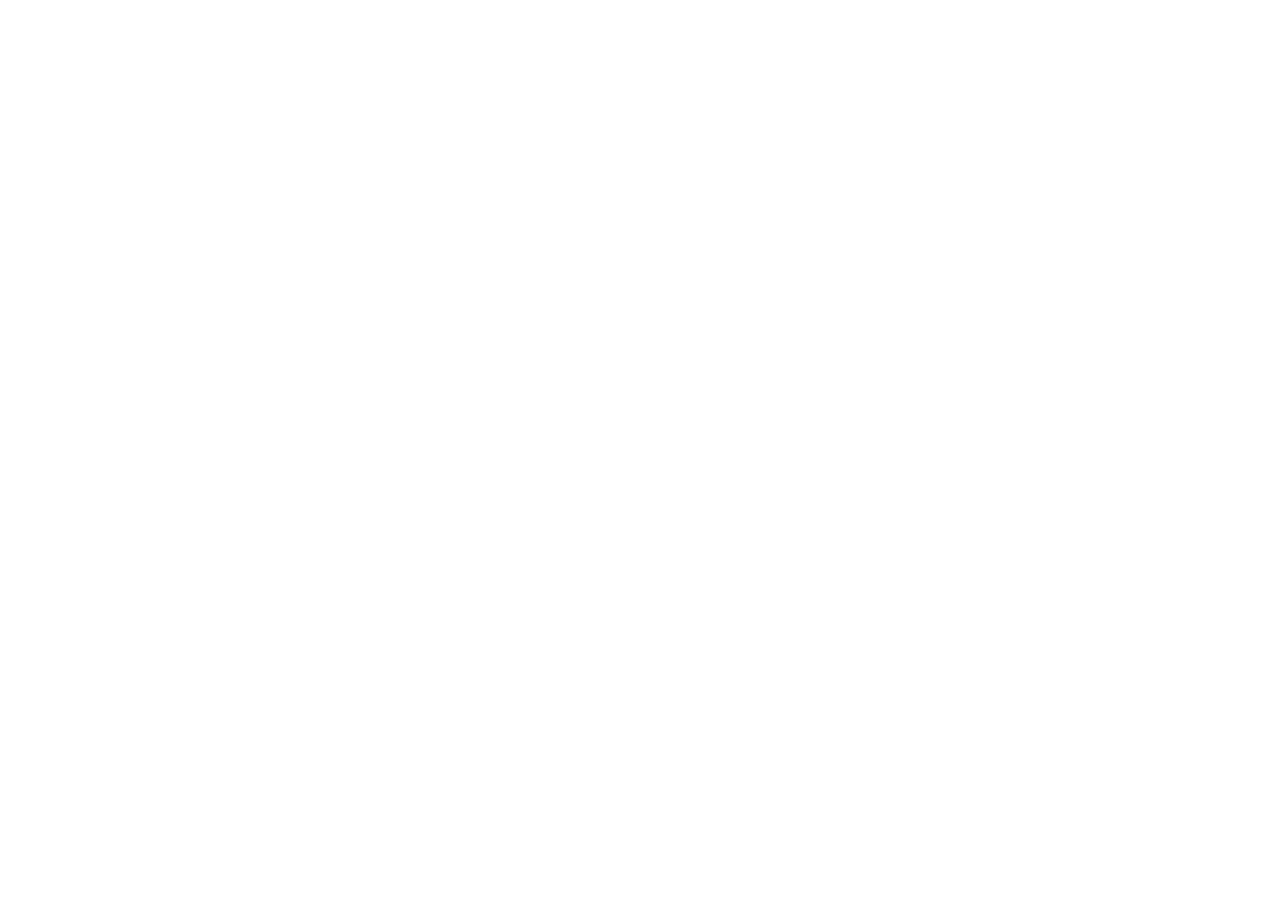
==== commit eabdeeb9: "Add files via upload" ====
--- a/index.html
+++ b/index.html
@@ -1,110 +1,15 @@
-<!DOCTYPE html>
+<!doctype html>
 <html lang="ar" dir="rtl">
 <head>
-<meta charset="utf-8">
-<meta name="viewport" content="width=device-width, initial-scale=1, viewport-fit=cover">
-<title>صفحة تعليم مناهج الثانوية | مدرسة التناغة الشرقية الثانوية المشتركة</title>
-<meta name="theme-color" content="#0a1f2c">
-<meta name="description" content="منصة تعليمية لطلاب ومدرسي وأولياء أمور مدرسة التناغة الشرقية الثانوية المشتركة.">
-<link rel="icon" type="image/png" href="assets/icons/favicon.png">
-<link rel="apple-touch-icon" href="assets/images/logo.jpg">
-<link rel="preconnect" href="https://fonts.googleapis.com"><link rel="preconnect" href="https://fonts.gstatic.com" crossorigin>
-<link rel="stylesheet" href="https://fonts.googleapis.com/css2?family=IBM+Plex+Sans+Arabic:wght@400;500;600;700&display=swap">
-<link rel="stylesheet" href="style.css">
+  <meta charset="UTF-8">
+  <meta name="viewport" content="width=device-width, initial-scale=1">
+  <meta name="description" content="منصة مدرسة التناغة الشرقية التعليمية">
+  <meta name="theme-color" content="#0a1f2c">
+  <link rel="icon" href="./assets/icons/favicon.png">
+  <title>منصة مدرسة التناغة الشرقية</title>
 </head>
 <body>
-<svg width="0" height="0" style="position:absolute" aria-hidden="true">
-<symbol id="i-math" viewBox="0 0 24 24"><path d="M4 7h6M7 4v6M14 7h6M4 18h6M14 15l6 6M20 15l-6 6"/></symbol>
-<symbol id="i-book" viewBox="0 0 24 24"><path d="M4 19V5a2 2 0 0 1 2-2h13v14H6a2 2 0 0 0-2 2zm0 0a2 2 0 0 0 2 2h13"/></symbol>
-<symbol id="i-globe" viewBox="0 0 24 24"><circle cx="12" cy="12" r="9"/><path d="M3 12h18M12 3c3 3 3 15 0 18M12 3c-3 3-3 15 0 18"/></symbol>
-<symbol id="i-atom" viewBox="0 0 24 24"><ellipse cx="12" cy="12" rx="10" ry="4"/><ellipse cx="12" cy="12" rx="10" ry="4" transform="rotate(60 12 12)"/><ellipse cx="12" cy="12" rx="10" ry="4" transform="rotate(120 12 12)"/></symbol>
-<symbol id="i-flask" viewBox="0 0 24 24"><path d="M9 3h6M10 3v6l-5 9a2 2 0 0 0 2 3h10a2 2 0 0 0 2-3l-5-9V3"/></symbol>
-<symbol id="i-leaf" viewBox="0 0 24 24"><path d="M5 19c0-9 5-14 15-14 0 10-5 15-14 15M5 19l8-8"/></symbol>
-<symbol id="i-hist" viewBox="0 0 24 24"><path d="M3 10l9-6 9 6M5 10v8M9 10v8M15 10v8M19 10v8M3 20h18"/></symbol>
-<symbol id="i-map" viewBox="0 0 24 24"><path d="M9 4L3 6v14l6-2 6 2 6-2V4l-6 2zM9 4v14M15 6v14"/></symbol>
-<symbol id="i-home" viewBox="0 0 24 24"><path d="M3 11l9-8 9 8M5 10v10h14V10"/></symbol>
-<symbol id="i-cal" viewBox="0 0 24 24"><rect x="3" y="5" width="18" height="16" rx="3"/><path d="M3 10h18M8 3v4M16 3v4"/></symbol>
-<symbol id="i-file" viewBox="0 0 24 24"><path d="M6 3h8l4 4v14H6zM14 3v4h4M9 13h6M9 17h6"/></symbol>
-<symbol id="i-video" viewBox="0 0 24 24"><rect x="3" y="6" width="14" height="12" rx="2"/><path d="M17 10l4-2v8l-4-2"/></symbol>
-<symbol id="i-chart" viewBox="0 0 24 24"><path d="M4 20V4M4 20h16M8 16v-5M12 16V7M16 16v-3"/></symbol>
-<symbol id="i-bell" viewBox="0 0 24 24"><path d="M6 16v-5a6 6 0 0 1 12 0v5l2 2H4zM10 21h4"/></symbol>
-<symbol id="i-check" viewBox="0 0 24 24"><path d="M5 12l5 5 9-10"/></symbol>
-<symbol id="i-users" viewBox="0 0 24 24"><circle cx="9" cy="8" r="3.5"/><path d="M2 20c0-4 3-6 7-6s7 2 7 6M16 4.5a3.5 3.5 0 0 1 0 7M18 14c3 .5 4 3 4 6"/></symbol>
-<symbol id="i-up" viewBox="0 0 24 24"><path d="M12 16V4M6 10l6-6 6 6M4 20h16"/></symbol>
-<symbol id="i-out" viewBox="0 0 24 24"><path d="M9 4H5v16h4M16 8l4 4-4 4M20 12H9"/></symbol>
-<symbol id="i-arrow" viewBox="0 0 24 24"><path d="M19 12H5M11 6l-6 6 6 6"/></symbol>
-<symbol id="i-menu" viewBox="0 0 24 24"><path d="M4 7h16M4 12h16M4 17h16"/></symbol>
-<symbol id="i-edit" viewBox="0 0 24 24"><path d="M4 20h4L19 9l-4-4L4 16zM14 6l4 4"/></symbol>
-<symbol id="i-msg" viewBox="0 0 24 24"><path d="M4 5h16v11H9l-5 4z"/></symbol>
-</svg>
-
-<div id="site">
-<i class="pgb" id="pg"></i>
-<header class="nav" id="nav"><div class="nav-in">
-  <a class="brand" href="#top"><img class="logo" src="assets/images/logo.jpg" alt="شعار مدرسة التناغة الشرقية الثانوية" width="40" height="40" decoding="async"><span>التناغة الشرقية<small>الثانوية المشتركة</small></span></a>
-  <nav class="links" id="links"><a href="#roles">الدخول</a><a href="#subjects">المواد</a><a href="#teachers">المدرسون</a><a href="#news">الأخبار</a><a href="#contact">تواصل معنا</a></nav>
-  <button class="btn sm" data-login>تسجيل الدخول</button>
-  <button class="burger" id="burger" aria-label="القائمة"><svg class="ic"><use href="#i-menu"/></svg></button>
-</div></header>
-
-<section class="hero" id="top"><div class="wrap hero-in">
-  <div class="ht">
-    <p class="kick">مدرسة التناغة الشرقية الثانوية المشتركة</p>
-    <h1>صفحة تعليم<br>مناهج الثانوية</h1>
-    <p class="lead">دروس وفيديوهات وامتحانات وواجبات في مكان واحد، مع متابعة مستمرة لولي الأمر.</p>
-    <div class="acts"><button class="btn" data-login="signup">ابدأ التعلم</button><button class="btn ghost" data-login>تسجيل الدخول</button></div>
-  </div>
-  <figure class="arch"><img src="assets/images/school.jpg" alt="مبنى مدرسة التناغة الشرقية الثانوية" fetchpriority="high" decoding="async" width="900" height="1205" onload="this.parentNode.classList.add('ok')"><div class="dm"><i></i><i></i><i></i></div></figure>
-</div></section>
-
-<section class="sec" id="roles"><div class="wrap">
-  <div class="head rv"><h3>ادخل حسب نوع حسابك</h3><p>ثلاث تجارب مصممة لتناسب كل مستخدم.</p></div>
-  <div class="grid3 rv" id="roleGrid"></div>
-</div></section>
-
-<section class="sec alt" id="subjects"><div class="wrap">
-  <div class="head rv"><h3>المواد الدراسية</h3><p>جميع مواد المرحلة الثانوية بمحتوى منظم.</p></div>
-  <div class="grid4 rv" id="subGrid"></div>
-</div></section>
-
-<section class="sec" id="teachers"><div class="wrap">
-  <div class="head rv"><h3>المدرسون</h3></div>
-  <div class="empty rv"><div>سيتم عرض هيئة التدريس هنا بعد تسجيل المدرسين واعتماد حساباتهم.</div><button class="btn ghost" data-login="signup" data-r="teacher">سجّل كمدرس</button></div>
-</div></section>
-
-<section class="sec alt" id="news"><div class="wrap">
-  <div class="head rv"><h3>أخبار المدرسة</h3></div>
-  <div class="grid3 rv" id="newsGrid"></div>
-</div></section>
-
-<section class="sec"><div class="wrap stats rv" id="stats"></div></section>
-
-<footer class="foot" id="contact"><div class="wrap">
-  <div class="fgrid">
-    <div><a class="brand"><img class="logo" src="assets/images/logo.jpg" alt="شعار مدرسة التناغة الشرقية الثانوية" width="40" height="40" decoding="async"><span>التناغة الشرقية<small>الثانوية المشتركة</small></span></a><p>صفحة تعليم مناهج الثانوية</p></div>
-    <div><b>روابط</b><a href="subject.html">المواد</a><a href="news.html">الأخبار</a><a data-login>تسجيل الدخول</a></div>
-    <div><b>تواصل معنا</b><span>التناغة الشرقية</span><span>بيانات التواصل تُضاف هنا</span></div>
-  </div>
-  <div class="copy">جميع الحقوق محفوظة لمدرسة التناغة الشرقية الثانوية المشتركة</div>
-</div></footer>
-</div>
-
-<section id="login" class="view">
-  <div class="lbox">
-    <img class="logo big" src="assets/images/logo.jpg" alt="شعار مدرسة التناغة الشرقية الثانوية" width="72" height="72" decoding="async">
-    <h3 id="lt">تسجيل الدخول</h3>
-    <div class="seg" id="seg"><button data-r="student" class="on">طالب</button><button data-r="teacher">مدرس</button><button data-r="parent">ولي أمر</button></div>
-    <div id="nmWrap" hidden><label>الاسم</label><input id="nm" autocomplete="name"></div>
-    <label>رقم الهاتف</label><input id="ph" type="tel" inputmode="numeric" autocomplete="tel">
-    <label>كلمة المرور</label><input id="pw" type="password" autocomplete="current-password">
-    <div class="err" id="er"></div>
-    <button class="btn full" id="go">متابعة</button>
-    <button class="lnk" id="sw">ليس لديك حساب؟ إنشاء حساب</button>
-    <button class="lnk" data-home>العودة للرئيسية</button>
-  </div>
-</section>
-
-<section id="app" class="view"></section>
-<script src="script.js" defer></script>
+  <div id="app"></div>
+  <script type="module" src="/src/main.ts"></script>
 </body>
 </html>
